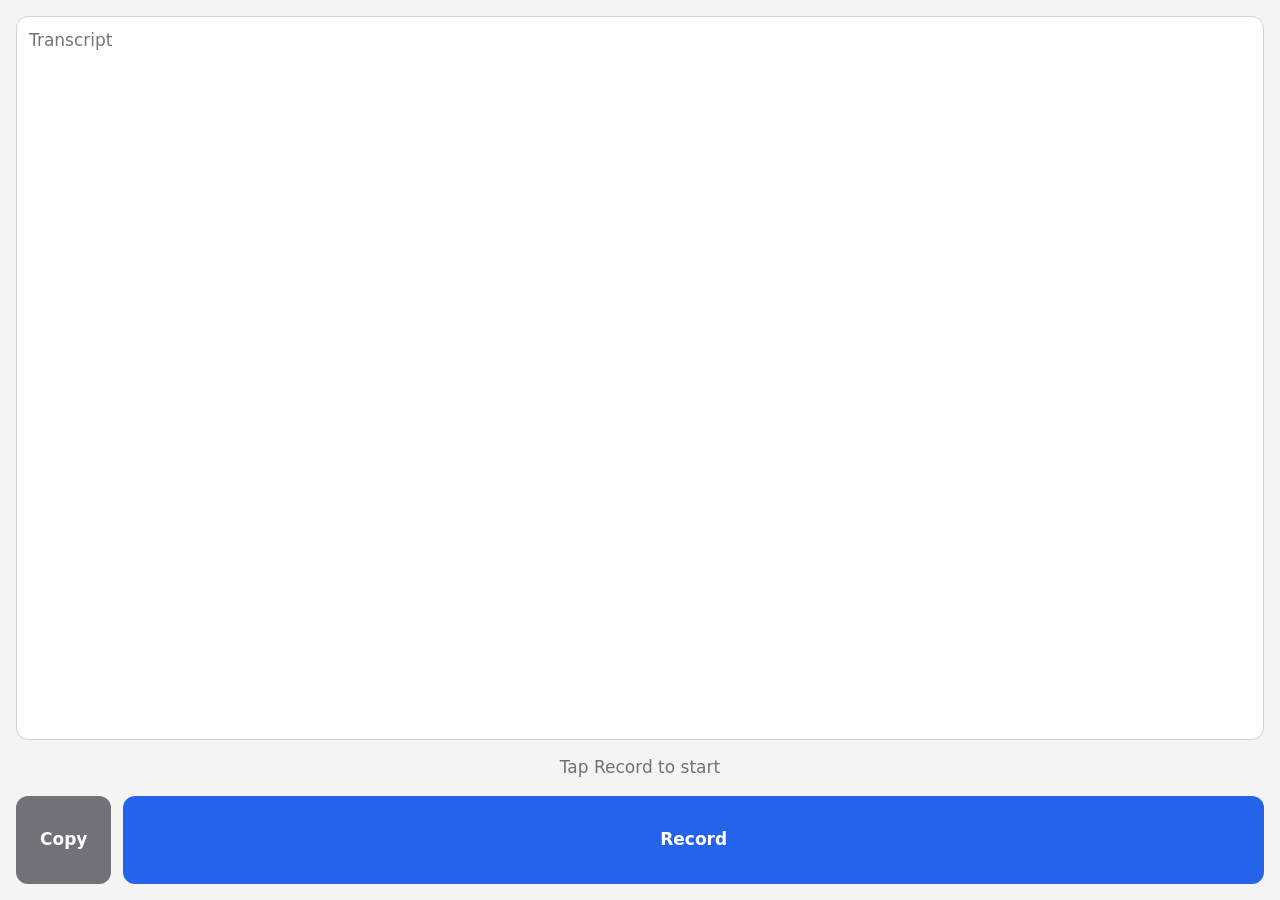
==== system/whisper-cpp/public/index.html @ b8c714b4 "move whisper-cpp to a system module and add a dictation page on the tailnet Co-Authored-By: Claude O" ====
<!doctype html>
<html lang="en">
  <head>
    <meta charset="utf-8" />
    <meta name="viewport" content="width=device-width, initial-scale=1, viewport-fit=cover" />
    <meta name="mobile-web-app-capable" content="yes" />
    <meta name="apple-mobile-web-app-capable" content="yes" />
    <meta name="color-scheme" content="light dark" />
    <title>Dictate</title>
    <style>
      :root {
        --bg: #f4f4f5;
        --fg: #18181b;
        --muted: #71717a;
        --field: #ffffff;
        --border: #d4d4d8;
        --accent: #2563eb;
        --recording: #dc2626;
      }

      @media (prefers-color-scheme: dark) {
        :root {
          --bg: #18181b;
          --fg: #f4f4f5;
          --muted: #a1a1aa;
          --field: #27272a;
          --border: #3f3f46;
          --accent: #3b82f6;
          --recording: #ef4444;
        }
      }

      * {
        box-sizing: border-box;
      }

      body {
        display: flex;
        flex-direction: column;
        gap: 16px;
        min-height: 100dvh;
        margin: 0;
        padding: max(16px, env(safe-area-inset-top)) 16px max(16px, env(safe-area-inset-bottom));
        background: var(--bg);
        color: var(--fg);
        font: 17px/1.4 system-ui, sans-serif;
      }

      textarea {
        flex: 1;
        width: 100%;
        padding: 12px;
        border: 1px solid var(--border);
        border-radius: 12px;
        background: var(--field);
        color: inherit;
        font: inherit;
        resize: none;
      }

      #status {
        margin: 0;
        color: var(--muted);
        text-align: center;
      }

      .actions {
        display: flex;
        gap: 12px;
      }

      button {
        border: 0;
        border-radius: 12px;
        color: #ffffff;
        font: inherit;
        font-weight: 600;
      }

      button:disabled {
        opacity: 0.6;
      }

      #copy {
        padding: 0 24px;
        background: var(--muted);
      }

      #record {
        flex: 1;
        padding: 32px 0;
        background: var(--accent);
      }

      #record.recording {
        background: var(--recording);
      }
    </style>
  </head>
  <body>
    <textarea id="output" placeholder="Transcript"></textarea>
    <p id="status">Tap Record to start</p>
    <div class="actions">
      <button id="copy">Copy</button>
      <button id="record">Record</button>
    </div>
    <script>
      const output = document.getElementById("output");
      const status = document.getElementById("status");
      const copy = document.getElementById("copy");
      const record = document.getElementById("record");
      let stopRecording;
      let timer;

      copy.addEventListener("click", () =>
        navigator.clipboard.writeText(output.value).then(() => (status.textContent = "Copied"), showError),
      );
      record.addEventListener("click", () => (stopRecording ? stop() : start()));

      async function start() {
        record.disabled = true;
        try {
          const stream = await navigator.mediaDevices.getUserMedia({ audio: true });
          const recorder = new MediaRecorder(stream);
          const chunks = [];
          const audio = new Promise((resolve) => {
            recorder.ondataavailable = (event) => chunks.push(event.data);
            recorder.onstop = () => {
              stream.getTracks().forEach((track) => track.stop());
              resolve(new Blob(chunks, { type: recorder.mimeType }));
            };
          });
          recorder.start();
          stopRecording = () => {
            recorder.stop();
            return audio;
          };

          const startedAt = Date.now();
          const tick = () => (status.textContent = `Recording ${Math.floor((Date.now() - startedAt) / 1000)} s`);
          tick();
          timer = setInterval(tick, 250);
          record.textContent = "Stop";
          record.classList.add("recording");
        } catch (error) {
          showError(error);
        }
        record.disabled = false;
      }

      function stop() {
        const text = stopRecording().then(transcribe);
        stopRecording = null;
        clearInterval(timer);
        record.textContent = "Record";
        record.classList.remove("recording");
        record.disabled = true;
        status.textContent = "Transcribing…";

        const copied = navigator.clipboard
          .write([new ClipboardItem({ "text/plain": text.then((value) => new Blob([value], { type: "text/plain" })) })])
          .then(
            () => true,
            () => false,
          );
        text
          .then(async (value) => {
            output.value = value;
            status.textContent = (await copied) ? "Copied" : "Tap Copy to copy";
          })
          .catch(showError)
          .finally(() => (record.disabled = false));
      }

      async function transcribe(audio) {
        const form = new FormData();
        form.append("file", audio);
        form.append("response_format", "json");
        const response = await fetch("/inference", { method: "POST", body: form });
        if (!response.ok) throw new Error(`Server returned ${response.status}`);
        const body = await response.json();
        if (body.error) throw new Error(body.error);
        const text = body.text.replaceAll("[BLANK_AUDIO]", "").replace(/\s+/g, " ").trim();
        if (!/[\p{L}\p{N}]/u.test(text)) throw new Error("Nothing heard");
        return text;
      }

      function showError(error) {
        status.textContent = error.message;
      }
    </script>
  </body>
</html>
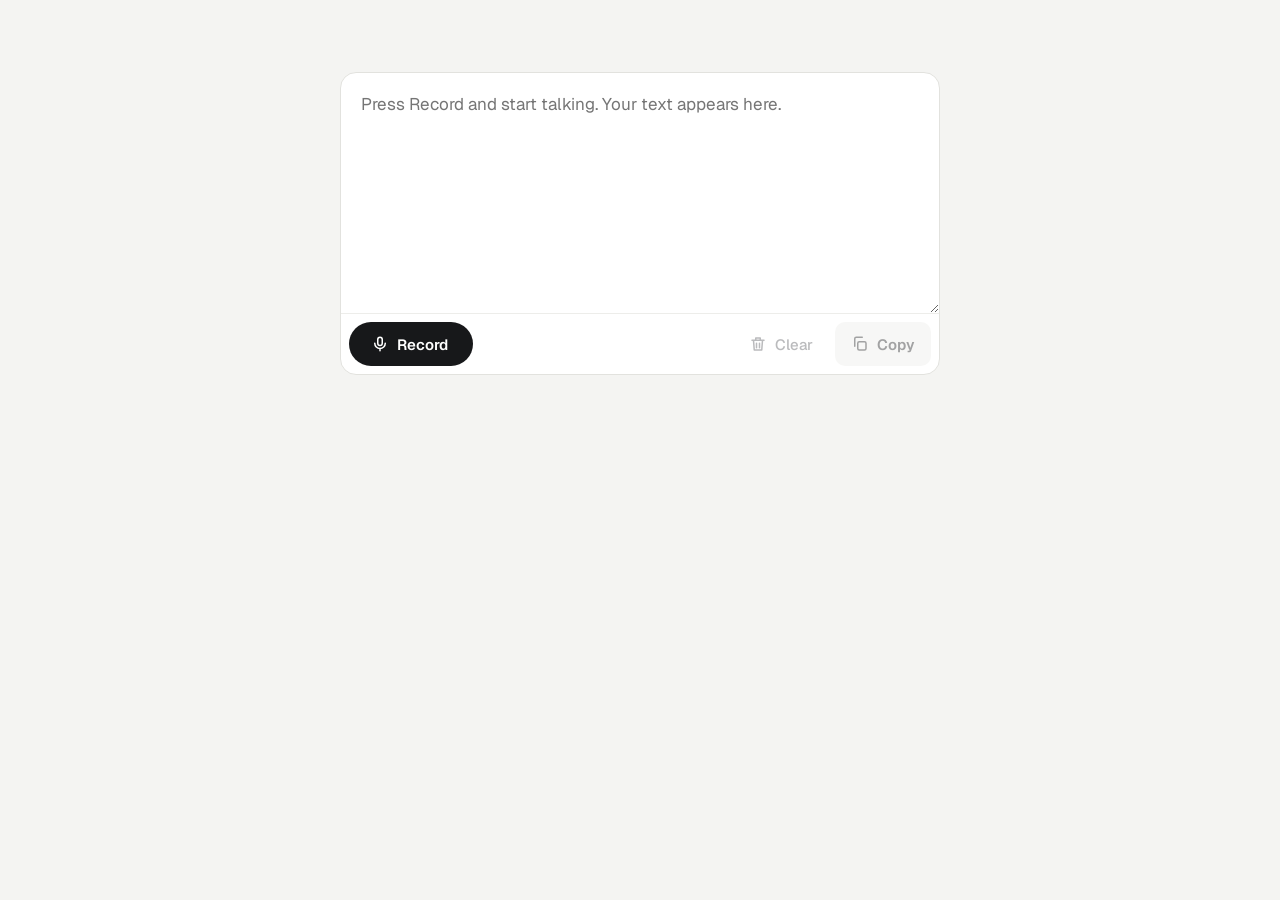
==== commit 4c0dc2af: "redesign the dictation page Co-Authored-By: Claude Opus 5.5 <noreply@anthropic.com> Claude-Session: " ====
--- a/system/whisper-cpp/public/index.html
+++ b/system/whisper-cpp/public/index.html
@@ -2,123 +2,517 @@
 <html lang="en">
   <head>
     <meta charset="utf-8" />
-    <meta name="viewport" content="width=device-width, initial-scale=1, viewport-fit=cover" />
+    <meta name="viewport" content="width=device-width, initial-scale=1" />
     <meta name="mobile-web-app-capable" content="yes" />
     <meta name="apple-mobile-web-app-capable" content="yes" />
     <meta name="color-scheme" content="light dark" />
     <title>Dictate</title>
+    <link
+      rel="stylesheet"
+      href="https://fonts.googleapis.com/css2?family=Geist:wght@400;500;600&family=Geist+Mono:wght@500&display=swap"
+    />
     <style>
       :root {
-        --bg: #f4f4f5;
-        --fg: #18181b;
-        --muted: #71717a;
-        --field: #ffffff;
-        --border: #d4d4d8;
-        --accent: #2563eb;
-        --recording: #dc2626;
+        color-scheme: light;
+        --bg: #f4f4f2;
+        --surface: #ffffff;
+        --border: #e2e2de;
+        --divider: #ededea;
+        --text: #17181a;
+        --muted: #55565b;
+        --chip: #ecece8;
+        --primary-bg: #17181a;
+        --primary-fg: #ffffff;
+        --busy-bg: #e4e4e0;
+        --busy-fg: #4a4b4f;
+        --recording: #c8312f;
+        --error-bg: #fbe9e8;
+        --error-fg: #7e1d1b;
       }
 
       @media (prefers-color-scheme: dark) {
         :root {
-          --bg: #18181b;
-          --fg: #f4f4f5;
-          --muted: #a1a1aa;
-          --field: #27272a;
-          --border: #3f3f46;
-          --accent: #3b82f6;
-          --recording: #ef4444;
-        }
-      }
-
-      * {
+          color-scheme: dark;
+          --bg: #000000;
+          --surface: #000000;
+          --border: #262626;
+          --divider: #1a1a1a;
+          --text: #e8e8e6;
+          --muted: #a1a1a1;
+          --chip: #161616;
+          --primary-bg: #e8e8e6;
+          --primary-fg: #000000;
+          --busy-bg: #1c1c1c;
+          --busy-fg: #a1a1a1;
+          --error-bg: #2b0e0d;
+          --error-fg: #ffb3ad;
+        }
+      }
+
+      [hidden] {
+        display: none !important;
+      }
+
+      body {
+        margin: 0;
+        background: var(--bg);
+        color: var(--text);
+        font-family: "Geist", system-ui, -apple-system, sans-serif;
+      }
+
+      main {
+        display: flex;
+        flex-direction: column;
+        align-items: center;
         box-sizing: border-box;
-      }
-
-      body {
-        display: flex;
+        min-height: 100vh;
+        min-height: 100dvh;
+        padding: clamp(16px, 4vw, 48px) 16px 16px;
+      }
+
+      .column {
+        display: flex;
+        flex: 1;
         flex-direction: column;
-        gap: 16px;
-        min-height: 100dvh;
-        margin: 0;
-        padding: max(16px, env(safe-area-inset-top)) 16px max(16px, env(safe-area-inset-bottom));
-        background: var(--bg);
-        color: var(--fg);
-        font: 17px/1.4 system-ui, sans-serif;
+        gap: 12px;
+        width: 100%;
+        max-width: 720px;
+      }
+
+      .card {
+        display: flex;
+        flex: 1;
+        flex-direction: column;
+        min-height: 240px;
+        overflow: hidden;
+        border: 1px solid var(--border);
+        border-radius: 16px;
+        background: var(--surface);
       }
 
       textarea {
         flex: 1;
+        box-sizing: border-box;
         width: 100%;
-        padding: 12px;
-        border: 1px solid var(--border);
+        min-height: 200px;
+        padding: 20px;
+        border: 0;
+        outline: none;
+        resize: none;
+        background: transparent;
+        color: var(--text);
+        caret-color: var(--text);
+        font: inherit;
+        font-size: 18px;
+        line-height: 1.55;
+      }
+
+      .toolbar {
+        display: flex;
+        align-items: center;
+        gap: 8px;
+        padding: 8px;
+        border-top: 1px solid var(--divider);
+      }
+
+      button {
+        display: flex;
+        align-items: center;
+        justify-content: center;
+        border: 0;
+        cursor: pointer;
+        font-family: inherit;
+        font-size: 15px;
+      }
+
+      .main {
+        border-radius: 999px;
+        background: var(--primary-bg);
+        color: var(--primary-fg);
+        font-weight: 600;
+      }
+
+      body[data-mode="recording"] .main {
+        background: var(--recording);
+        color: #ffffff;
+      }
+
+      body[data-mode="transcribing"] .main {
+        background: var(--busy-bg);
+        color: var(--busy-fg);
+      }
+
+      .main svg,
+      .main .meter,
+      .main .time {
+        display: none;
+      }
+
+      body[data-mode="idle"] .main .icon-mic,
+      body[data-mode="recording"] .main .icon-stop,
+      body[data-mode="transcribing"] .main .icon-spinner,
+      body[data-mode="error"] .main .icon-retry {
+        display: block;
+      }
+
+      body[data-mode="recording"] .main .meter {
+        display: flex;
+      }
+
+      body[data-mode="recording"] .main .time {
+        display: block;
+      }
+
+      .icon-spinner {
+        animation: spin 0.96s linear infinite;
+      }
+
+      @keyframes spin {
+        to {
+          transform: rotate(360deg);
+        }
+      }
+
+      .meter {
+        align-items: center;
+      }
+
+      .meter span {
+        display: block;
+        width: 3px;
+        border-radius: 2px;
+        background: rgba(255, 255, 255, 0.85);
+      }
+
+      .meter span:nth-child(1) {
+        --level: var(--level-0, 0);
+      }
+
+      .meter span:nth-child(2) {
+        --level: var(--level-1, 0);
+      }
+
+      .meter span:nth-child(3) {
+        --level: var(--level-2, 0);
+      }
+
+      .meter span:nth-child(4) {
+        --level: var(--level-3, 0);
+      }
+
+      .meter span:nth-child(5) {
+        --level: var(--level-4, 0);
+      }
+
+      .time {
+        font-family: "Geist Mono", ui-monospace, monospace;
+        font-weight: 500;
+        text-align: left;
+      }
+
+      .main-small {
+        display: none;
+        gap: 8px;
+        height: 44px;
+        min-width: 124px;
+        padding: 0 18px 0 14px;
+      }
+
+      .main-small .meter {
+        gap: 2px;
+        height: 20px;
+        margin-left: 2px;
+      }
+
+      .main-small .meter span {
+        height: calc(3px + var(--level) * 14px);
+      }
+
+      .main-small .time {
+        min-width: 34px;
+        font-size: 14px;
+      }
+
+      .main-big {
+        flex: none;
+        gap: 12px;
+        width: 100%;
+        height: 64px;
+        font-size: 18px;
+      }
+
+      .main-big .meter {
+        gap: 3px;
+        height: 22px;
+        margin-left: 4px;
+      }
+
+      .main-big .meter span {
+        height: calc(4px + var(--level) * 18px);
+      }
+
+      .main-big .time {
+        min-width: 40px;
+        font-size: 16px;
+      }
+
+      .clear {
+        gap: 8px;
+        height: 44px;
+        padding: 0 14px;
+        border-radius: 10px;
+        background: transparent;
+        color: var(--muted);
+        font-weight: 500;
+      }
+
+      .copy {
+        gap: 8px;
+        height: 44px;
+        margin-left: auto;
+        padding: 0 16px;
+        border-radius: 10px;
+        background: var(--chip);
+        color: var(--text);
+        font-weight: 600;
+      }
+
+      .clear:disabled,
+      .copy:disabled {
+        opacity: 0.4;
+      }
+
+      .copy .icon-check,
+      .copy.copied .icon-copy {
+        display: none;
+      }
+
+      .copy.copied .icon-check {
+        display: block;
+      }
+
+      .undo {
+        display: flex;
+        align-items: center;
+        gap: 4px;
+        padding-left: 8px;
+        color: var(--muted);
+        font-size: 15px;
+      }
+
+      .undo button {
+        height: 44px;
+        padding: 0 12px;
+        border-radius: 10px;
+        background: transparent;
+        color: var(--text);
+        font-weight: 600;
+        text-decoration: underline;
+      }
+
+      .alert {
+        display: flex;
+        align-items: flex-start;
+        gap: 10px;
+        padding: 12px 8px 12px 14px;
         border-radius: 12px;
-        background: var(--field);
-        color: inherit;
-        font: inherit;
-        resize: none;
-      }
-
-      #status {
+        background: var(--error-bg);
+        color: var(--error-fg);
+        font-size: 15px;
+        line-height: 1.4;
+      }
+
+      .alert svg {
+        flex: none;
+        margin-top: 1px;
+      }
+
+      .alert p {
+        flex: 1;
         margin: 0;
-        color: var(--muted);
-        text-align: center;
-      }
-
-      .actions {
-        display: flex;
-        gap: 12px;
-      }
-
-      button {
-        border: 0;
-        border-radius: 12px;
-        color: #ffffff;
-        font: inherit;
+      }
+
+      .alert button {
+        flex: none;
+        height: 44px;
+        margin: -12px 0;
+        padding: 0 10px;
+        background: transparent;
+        color: var(--error-fg);
         font-weight: 600;
-      }
-
-      button:disabled {
-        opacity: 0.6;
-      }
-
-      #copy {
-        padding: 0 24px;
-        background: var(--muted);
-      }
-
-      #record {
-        flex: 1;
-        padding: 32px 0;
-        background: var(--accent);
-      }
-
-      #record.recording {
-        background: var(--recording);
+        text-decoration: underline;
+      }
+
+      .visually-hidden {
+        position: absolute;
+        width: 1px;
+        height: 1px;
+        margin: 0;
+        overflow: hidden;
+        clip: rect(0 0 0 0);
+        white-space: nowrap;
+      }
+
+      @media (min-width: 768px) {
+        main {
+          padding: 72px 24px 24px;
+        }
+
+        .column {
+          flex: 0 0 auto;
+          max-width: 600px;
+        }
+
+        .card {
+          flex: none;
+          min-height: 0;
+        }
+
+        textarea {
+          flex: none;
+          height: 240px;
+          min-height: 120px;
+          padding: 18px 20px;
+          resize: vertical;
+          font-size: 17px;
+        }
+
+        .main-small {
+          display: flex;
+        }
+
+        .main-big {
+          display: none;
+        }
+
+        .clear,
+        .undo {
+          margin-left: auto;
+        }
+
+        .copy {
+          margin-left: 0;
+        }
       }
     </style>
   </head>
-  <body>
-    <textarea id="output" placeholder="Transcript"></textarea>
-    <p id="status">Tap Record to start</p>
-    <div class="actions">
-      <button id="copy">Copy</button>
-      <button id="record">Record</button>
-    </div>
+  <body data-mode="idle">
+    <main>
+      <div class="column">
+        <section class="card">
+          <label class="visually-hidden" for="transcript">Transcribed text</label>
+          <textarea id="transcript"></textarea>
+          <div class="toolbar">
+            <button class="main main-small" type="button">
+              <svg class="icon-mic" width="18" height="18" viewBox="0 0 24 24" fill="none" stroke="currentColor" stroke-width="2" stroke-linecap="round" stroke-linejoin="round" aria-hidden="true"><rect x="9" y="3" width="6" height="11" rx="3"></rect><path d="M5 11a7 7 0 0 0 14 0M12 18v3"></path></svg>
+              <svg class="icon-stop" width="16" height="16" viewBox="0 0 24 24" aria-hidden="true"><rect x="5" y="5" width="14" height="14" rx="2.5" fill="currentColor"></rect></svg>
+              <svg class="icon-spinner" width="18" height="18" viewBox="0 0 24 24" fill="none" stroke="currentColor" stroke-width="2.4" stroke-linecap="round" aria-hidden="true"><circle cx="12" cy="12" r="9" opacity="0.25"></circle><path d="M21 12a9 9 0 0 0-9-9"></path></svg>
+              <svg class="icon-retry" width="18" height="18" viewBox="0 0 24 24" fill="none" stroke="currentColor" stroke-width="2" stroke-linecap="round" stroke-linejoin="round" aria-hidden="true"><path d="M3 12a9 9 0 1 0 2.6-6.4L3 8M3 3v5h5"></path></svg>
+              <span class="label">Record</span>
+              <span class="meter" aria-hidden="true"><span></span><span></span><span></span><span></span><span></span></span>
+              <span class="time">0:00</span>
+            </button>
+            <div class="undo" id="undo" hidden>
+              Text cleared.
+              <button id="undo-button" type="button">Undo</button>
+            </div>
+            <button class="clear" id="clear" type="button" disabled>
+              <svg width="18" height="18" viewBox="0 0 24 24" fill="none" stroke="currentColor" stroke-width="2" stroke-linecap="round" stroke-linejoin="round" aria-hidden="true"><path d="M4 7h16M10 11v6M14 11v6M6 7l1 13h10l1-13M9 7V4h6v3"></path></svg>
+              Clear
+            </button>
+            <button class="copy" id="copy" type="button" disabled>
+              <svg class="icon-check" width="18" height="18" viewBox="0 0 24 24" fill="none" stroke="currentColor" stroke-width="2.4" stroke-linecap="round" stroke-linejoin="round" aria-hidden="true"><path d="M5 12l5 5 9-10"></path></svg>
+              <svg class="icon-copy" width="18" height="18" viewBox="0 0 24 24" fill="none" stroke="currentColor" stroke-width="2" stroke-linecap="round" stroke-linejoin="round" aria-hidden="true"><rect x="9" y="9" width="11" height="11" rx="2"></rect><path d="M5 15V5a2 2 0 0 1 2-2h8"></path></svg>
+              <span id="copy-label">Copy</span>
+            </button>
+          </div>
+        </section>
+
+        <div class="alert" id="alert" role="alert" hidden>
+          <svg width="20" height="20" viewBox="0 0 24 24" fill="none" stroke="currentColor" stroke-width="2" stroke-linecap="round" stroke-linejoin="round" aria-hidden="true"><circle cx="12" cy="12" r="9"></circle><path d="M12 7v6M12 16.5v.5"></path></svg>
+          <p id="alert-text"></p>
+          <button id="dismiss" type="button">Discard</button>
+        </div>
+
+        <button class="main main-big" type="button">
+          <svg class="icon-mic" width="22" height="22" viewBox="0 0 24 24" fill="none" stroke="currentColor" stroke-width="2" stroke-linecap="round" stroke-linejoin="round" aria-hidden="true"><rect x="9" y="3" width="6" height="11" rx="3"></rect><path d="M5 11a7 7 0 0 0 14 0M12 18v3"></path></svg>
+          <svg class="icon-stop" width="20" height="20" viewBox="0 0 24 24" aria-hidden="true"><rect x="5" y="5" width="14" height="14" rx="2.5" fill="currentColor"></rect></svg>
+          <svg class="icon-spinner" width="22" height="22" viewBox="0 0 24 24" fill="none" stroke="currentColor" stroke-width="2.4" stroke-linecap="round" aria-hidden="true"><circle cx="12" cy="12" r="9" opacity="0.25"></circle><path d="M21 12a9 9 0 0 0-9-9"></path></svg>
+          <svg class="icon-retry" width="22" height="22" viewBox="0 0 24 24" fill="none" stroke="currentColor" stroke-width="2" stroke-linecap="round" stroke-linejoin="round" aria-hidden="true"><path d="M3 12a9 9 0 1 0 2.6-6.4L3 8M3 3v5h5"></path></svg>
+          <span class="label">Record</span>
+          <span class="meter" aria-hidden="true"><span></span><span></span><span></span><span></span><span></span></span>
+          <span class="time">0:00</span>
+        </button>
+
+        <p class="visually-hidden" id="status" aria-live="polite">Ready</p>
+      </div>
+    </main>
     <script>
-      const output = document.getElementById("output");
+      const transcript = document.getElementById("transcript");
       const status = document.getElementById("status");
+      const clear = document.getElementById("clear");
       const copy = document.getElementById("copy");
-      const record = document.getElementById("record");
+      const copyLabel = document.getElementById("copy-label");
+      const undo = document.getElementById("undo");
+      const alertBox = document.getElementById("alert");
+      const alertText = document.getElementById("alert-text");
+      const dismiss = document.getElementById("dismiss");
+      const mainButtons = document.querySelectorAll(".main");
+      const times = document.querySelectorAll(".time");
+
+      const labels = { idle: "Record", recording: "Transcribe", transcribing: "Transcribing…", error: "Retry" };
+      const statuses = { idle: "Ready", recording: "Recording", transcribing: "Transcribing", error: "Transcription failed" };
+      const placeholders = { recording: "Listening…", transcribing: "Transcribing…" };
+
+      let mode = "idle";
       let stopRecording;
-      let timer;
-
-      copy.addEventListener("click", () =>
-        navigator.clipboard.writeText(output.value).then(() => (status.textContent = "Copied"), showError),
-      );
-      record.addEventListener("click", () => (stopRecording ? stop() : start()));
+      let keptAudio;
+      let undoText = null;
+      let undoTimer;
+      let copyTimer;
+
+      for (const button of mainButtons) button.addEventListener("click", onMain);
+      transcript.addEventListener("input", () => {
+        undoText = null;
+        render();
+      });
+      clear.addEventListener("click", onClear);
+      document.getElementById("undo-button").addEventListener("click", onUndo);
+      copy.addEventListener("click", onCopy);
+      dismiss.addEventListener("click", onDismiss);
+      render();
+
+      function render() {
+        document.body.dataset.mode = mode;
+        for (const button of mainButtons) {
+          button.disabled = mode === "transcribing";
+          button.querySelector(".label").textContent = labels[mode];
+        }
+        transcript.placeholder = placeholders[mode] ?? "Press Record and start talking. Your text appears here.";
+        const empty = !transcript.value.trim();
+        clear.disabled = copy.disabled = empty;
+        undo.hidden = undoText === null || !empty;
+        clear.hidden = !undo.hidden;
+        status.textContent = statuses[mode];
+      }
+
+      function onMain() {
+        if (mode === "idle") {
+          start();
+        } else if (mode === "recording") {
+          mode = "transcribing";
+          render();
+          stopRecording().then(transcribe);
+        } else if (mode === "error") {
+          transcribe(keptAudio);
+        }
+      }
 
       async function start() {
-        record.disabled = true;
+        for (const button of mainButtons) button.disabled = true;
+        hideAlert();
+        setCopied(false);
+        const context = new AudioContext();
         try {
           const stream = await navigator.mediaDevices.getUserMedia({ audio: true });
           const recorder = new MediaRecorder(stream);
@@ -127,66 +521,137 @@
             recorder.ondataavailable = (event) => chunks.push(event.data);
             recorder.onstop = () => {
               stream.getTracks().forEach((track) => track.stop());
+              context.close();
               resolve(new Blob(chunks, { type: recorder.mimeType }));
             };
           });
+          const analyser = context.createAnalyser();
+          analyser.fftSize = 256;
+          analyser.maxDecibels = -10;
+          context.createMediaStreamSource(stream).connect(analyser);
           recorder.start();
           stopRecording = () => {
             recorder.stop();
             return audio;
           };
-
-          const startedAt = Date.now();
-          const tick = () => (status.textContent = `Recording ${Math.floor((Date.now() - startedAt) / 1000)} s`);
-          tick();
-          timer = setInterval(tick, 250);
-          record.textContent = "Stop";
-          record.classList.add("recording");
+          mode = "recording";
+          showLevels(analyser, Date.now());
         } catch (error) {
-          showError(error);
-        }
-        record.disabled = false;
-      }
-
-      function stop() {
-        const text = stopRecording().then(transcribe);
-        stopRecording = null;
-        clearInterval(timer);
-        record.textContent = "Record";
-        record.classList.remove("recording");
-        record.disabled = true;
-        status.textContent = "Transcribing…";
-
-        const copied = navigator.clipboard
-          .write([new ClipboardItem({ "text/plain": text.then((value) => new Blob([value], { type: "text/plain" })) })])
-          .then(
-            () => true,
-            () => false,
-          );
-        text
-          .then(async (value) => {
-            output.value = value;
-            status.textContent = (await copied) ? "Copied" : "Tap Copy to copy";
-          })
-          .catch(showError)
-          .finally(() => (record.disabled = false));
+          context.close();
+          showAlert(`Couldn’t access the microphone: ${error.message}`, "Dismiss");
+        }
+        render();
+      }
+
+      function showLevels(analyser, startedAt) {
+        const bins = new Uint8Array(analyser.frequencyBinCount);
+        const frame = () => {
+          if (mode !== "recording") return;
+          analyser.getByteFrequencyData(bins);
+          for (let i = 0; i < 5; i++) {
+            const band = bins.subarray(1 + i * 4, 5 + i * 4);
+            const average = band.reduce((sum, value) => sum + value, 0) / band.length;
+            const level = Math.min(1, Math.max(0, (average - 100) / 130));
+            document.body.style.setProperty(`--level-${i}`, level.toFixed(2));
+          }
+          const seconds = Math.floor((Date.now() - startedAt) / 1000);
+          for (const time of times) time.textContent = `${Math.floor(seconds / 60)}:${String(seconds % 60).padStart(2, "0")}`;
+          requestAnimationFrame(frame);
+        };
+        frame();
       }
 
       async function transcribe(audio) {
+        keptAudio = audio;
+        mode = "transcribing";
+        hideAlert();
+        render();
+        try {
+          const text = await request(audio);
+          keptAudio = null;
+          mode = "idle";
+          if (text) append(text);
+          render();
+          if (!text) status.textContent = "Nothing heard";
+        } catch (error) {
+          mode = "error";
+          showAlert(`${error.message} Your recording is kept, so you can retry.`, "Discard");
+          render();
+        }
+      }
+
+      async function request(audio) {
         const form = new FormData();
         form.append("file", audio);
         form.append("response_format", "json");
-        const response = await fetch("/inference", { method: "POST", body: form });
-        if (!response.ok) throw new Error(`Server returned ${response.status}`);
-        const body = await response.json();
-        if (body.error) throw new Error(body.error);
+        const response = await fetch("/inference", { method: "POST", body: form }).catch(() => {
+          throw new Error("Couldn’t reach the server.");
+        });
+        const body = await response.json().catch(() => ({}));
+        if (!response.ok || body.error) {
+          const reason = body.error ?? `server returned ${response.status}`;
+          throw new Error(`Transcription failed: ${reason.replace(/\.$/, "")}.`);
+        }
         const text = body.text.replaceAll("[BLANK_AUDIO]", "").replace(/\s+/g, " ").trim();
-        if (!/[\p{L}\p{N}]/u.test(text)) throw new Error("Nothing heard");
-        return text;
-      }
-
-      function showError(error) {
-        status.textContent = error.message;
+        return /[\p{L}\p{N}]/u.test(text) ? text : "";
+      }
+
+      function append(text) {
+        const current = transcript.value.replace(/\s+$/, "");
+        transcript.value = current ? `${current}\n\n${text}` : text;
+        undoText = null;
+      }
+
+      function onClear() {
+        undoText = transcript.value;
+        transcript.value = "";
+        setCopied(false);
+        clearTimeout(undoTimer);
+        undoTimer = setTimeout(() => {
+          undoText = null;
+          render();
+        }, 5000);
+        render();
+      }
+
+      function onUndo() {
+        clearTimeout(undoTimer);
+        transcript.value = undoText;
+        undoText = null;
+        render();
+      }
+
+      function onCopy() {
+        navigator.clipboard.writeText(transcript.value).then(
+          () => {
+            setCopied(true);
+            clearTimeout(copyTimer);
+            copyTimer = setTimeout(() => setCopied(false), 1800);
+          },
+          () => transcript.select(),
+        );
+      }
+
+      function setCopied(copied) {
+        copy.classList.toggle("copied", copied);
+        copyLabel.textContent = copied ? "Copied" : "Copy";
+      }
+
+      function onDismiss() {
+        keptAudio = null;
+        if (mode === "error") mode = "idle";
+        hideAlert();
+        render();
+      }
+
+      function showAlert(message, action) {
+        alertText.textContent = message;
+        dismiss.textContent = action;
+        alertBox.hidden = false;
+      }
+
+      function hideAlert() {
+        alertBox.hidden = true;
       }
     </script>
   </body>
